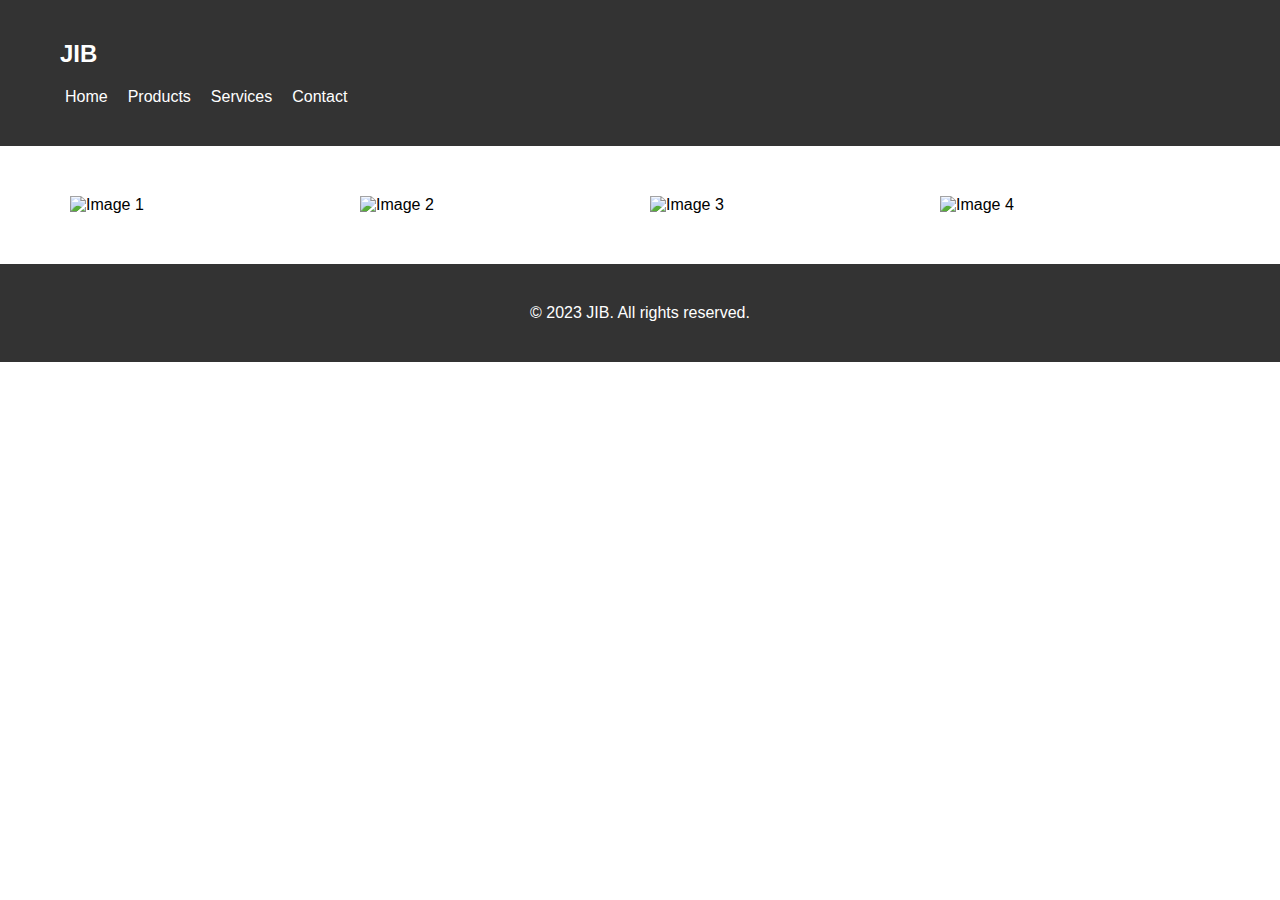
==== index.html @ b40b0b69 "login" ====
<!DOCTYPE html>
<html>
<head>
  <title>JIB - Home</title>
  <style>
    /* Reset some default styles */
    * {
      margin: 0;
      padding: 0;
      box-sizing: border-box;
    }
    
    body {
      font-family: Arial, sans-serif;
    }
    
    .container {
      max-width: 1200px;
      margin: 0 auto;
      padding: 20px;
    }
    
    /* Header */
    header {
      background-color: #333;
      color: #fff;
      padding: 20px;
    }
    
    .logo {
      font-size: 24px;
      font-weight: bold;
    }
    
    /* Navigation */
    nav {
      margin-top: 20px;
    }
    
    nav ul {
      list-style-type: none;
      display: flex;
    }
    
    nav ul li {
      margin-right: 10px;
    }
    
    nav ul li a {
      text-decoration: none;
      color: #fff;
      padding: 5px;
    }
    
    /* Main Content */
    .main-content {
      display: flex;
      flex-wrap: wrap;
      margin-top: 20px;
    }
    
    .main-content .column {
      flex: 1;
      padding: 10px;
    }
    
    .main-content .column img {
      width: 100%;
    }
    
    /* Footer */
    footer {
      background-color: #333;
      color: #fff;
      padding: 20px;
      margin-top: 20px;
      text-align: center;
    }
  </style>
</head>
<body>
  <header>
    <div class="container">
      <h1 class="logo">JIB</h1>
      <nav>
        <ul>
          <li><a href="#">Home</a></li>
          <li><a href="#">Products</a></li>
          <li><a href="#">Services</a></li>
          <li><a href="#">Contact</a></li>
        </ul>
      </nav>
    </div>
  </header>
  
  <div class="container">
    <div class="main-content">
      <div class="column">
        <img src="image1.jpg" alt="Image 1">
      </div>
      <div class="column">
        <img src="image2.jpg" alt="Image 2">
      </div>
      <div class="column">
        <img src="image3.jpg" alt="Image 3">
      </div>
      <div class="column">
        <img src="image4.jpg" alt="Image 4">
      </div>
    </div>
  </div>
  
  <footer>
    <div class="container">
      <p>&copy; 2023 JIB. All rights reserved.</p>
    </div>
  </footer>
</body>
</html>
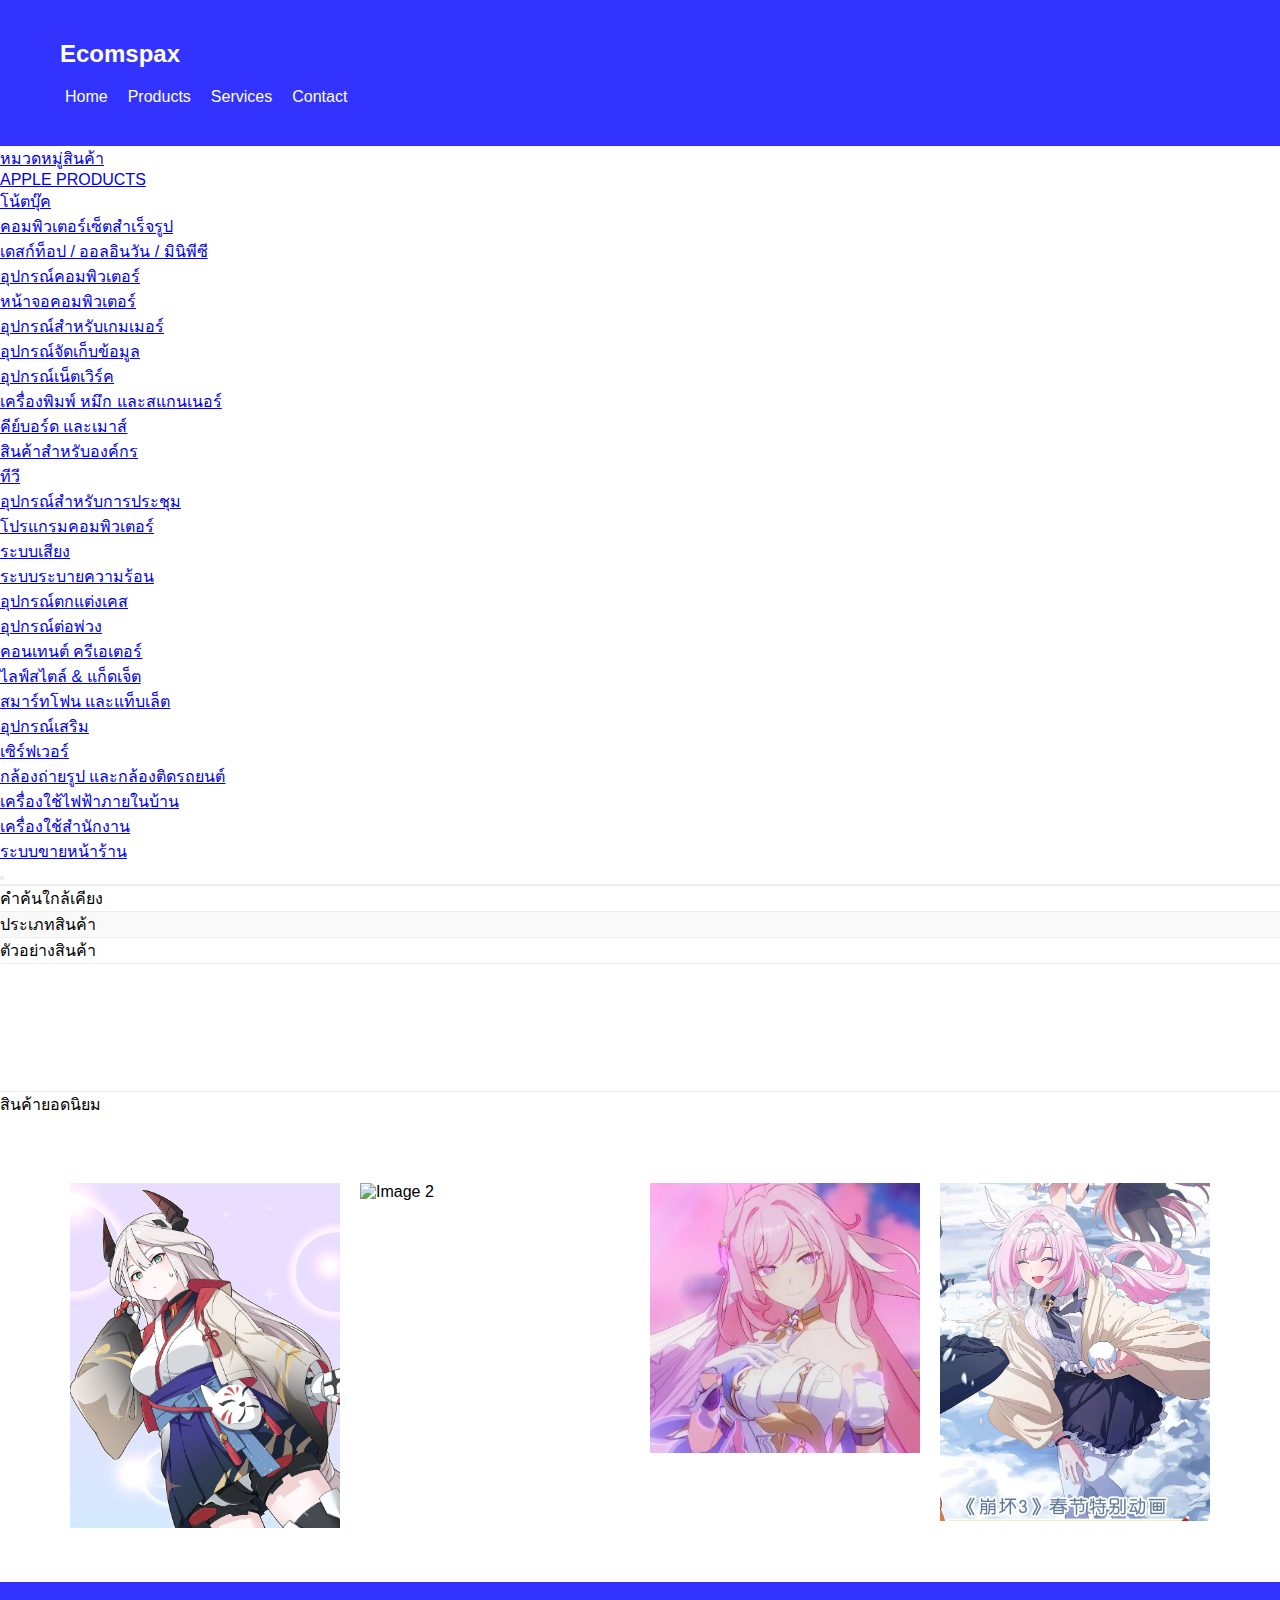
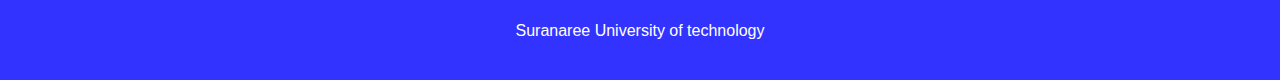
==== commit d67a50da: "edit last" ====
--- a/index.html
+++ b/index.html
@@ -22,7 +22,7 @@
     
     /* Header */
     header {
-      background-color: #333;
+      background-color: #3333ff;
       color: #fff;
       padding: 20px;
     }
@@ -70,7 +70,7 @@
     
     /* Footer */
     footer {
-      background-color: #333;
+      background-color: #3333ff;
       color: #fff;
       padding: 20px;
       margin-top: 20px;
@@ -81,7 +81,7 @@
 <body>
   <header>
     <div class="container">
-      <h1 class="logo">JIB</h1>
+      <h1 class="logo">Ecomspax</h1>
       <nav>
         <ul>
           <li><a href="#">Home</a></li>
@@ -92,6 +92,90 @@
       </nav>
     </div>
   </header>
+
+  <ul class="drop_menu dropdown-menu" id="srh_cate" aria-labelledby="srh_cate">
+    <li class="active list_menu_"><a href="javascript:;" data-source="">หมวดหมู่สินค้า</a></li>
+    <li class=" list_menu_1418"><a href="javascript:;" data-source="1418">APPLE PRODUCTS</a></li>
+    <li class=" list_menu_24"><a href="javascript:;" data-source="24">โน้ตบุ๊ค</a></li>
+    <li class=" list_menu_1400"><a href="javascript:;" data-source="1400">คอมพิวเตอร์เซ็ตสำเร็จรูป</a></li>
+    <li class=" list_menu_1250"><a href="javascript:;" data-source="1250">เดสก์ท็อป / ออลอินวัน / มินิพีซี</a></li>
+    <li class=" list_menu_42"><a href="javascript:;" data-source="42">อุปกรณ์คอมพิวเตอร์</a></li>
+    <li class=" list_menu_58"><a href="javascript:;" data-source="58">หน้าจอคอมพิวเตอร์</a></li>
+    <li class=" list_menu_61"><a href="javascript:;" data-source="61">อุปกรณ์สำหรับเกมเมอร์</a></li>
+    <li class=" list_menu_60"><a href="javascript:;" data-source="60">อุปกรณ์จัดเก็บข้อมูล</a></li>
+    <li class=" list_menu_63"><a href="javascript:;" data-source="63">อุปกรณ์เน็ตเวิร์ค</a></li>
+    <li class=" list_menu_59"><a href="javascript:;" data-source="59">เครื่องพิมพ์ หมึก และสแกนเนอร์</a></li>
+    <li class=" list_menu_1419"><a href="javascript:;" data-source="1419"> คีย์บอร์ด และเมาส์ </a></li>
+    <li class=" list_menu_1377"><a href="javascript:;" data-source="1377">สินค้าสำหรับองค์กร</a></li>
+    <li class=" list_menu_1416"><a href="javascript:;" data-source="1416">ทีวี</a></li>
+    <li class=" list_menu_1423"><a href="javascript:;" data-source="1423">อุปกรณ์สำหรับการประชุม</a></li>
+    <li class=" list_menu_62"><a href="javascript:;" data-source="62">โปรแกรมคอมพิวเตอร์</a></li>
+    <li class=" list_menu_1420"><a href="javascript:;" data-source="1420">ระบบเสียง</a></li>
+    <li class=" list_menu_1393"><a href="javascript:;" data-source="1393">ระบบระบายความร้อน</a></li>
+    <li class=" list_menu_1225"><a href="javascript:;" data-source="1225">อุปกรณ์ตกแต่งเคส</a></li>
+    <li class=" list_menu_1253"><a href="javascript:;" data-source="1253">อุปกรณ์ต่อพ่วง</a></li>
+    <li class=" list_menu_1392"><a href="javascript:;" data-source="1392">คอนเทนต์ ครีเอเตอร์</a></li>
+    <li class=" list_menu_64"><a href="javascript:;" data-source="64">ไลฟ์สไตล์ & แก็ดเจ็ต</a></li>
+    <li class=" list_menu_1"><a href="javascript:;" data-source="1">สมาร์ทโฟน และแท็บเล็ต</a></li>
+    <li class=" list_menu_65"><a href="javascript:;" data-source="65">อุปกรณ์เสริม</a></li>
+    <li class=" list_menu_1256"><a href="javascript:;" data-source="1256">เซิร์ฟเวอร์</a></li>
+    <li class=" list_menu_1252"><a href="javascript:;" data-source="1252">กล้องถ่ายรูป และกล้องติดรถยนต์</a></li>
+    <li class=" list_menu_1379"><a href="javascript:;" data-source="1379">เครื่องใช้ไฟฟ้าภายในบ้าน</a></li>
+    <li class=" list_menu_1406"><a href="javascript:;" data-source="1406">เครื่องใช้สำนักงาน</a></li>
+    <li class=" list_menu_1413"><a href="javascript:;" data-source="1413">ระบบขายหน้าร้าน</a></li>
+     </ul>
+
+     <button class="btn btn-default" type="button" id="serch_btn"><span class="glyphicon glyphicon-search"></span></button>
+</div>
+</div>
+</form>
+<div class="box_search_show">
+<div class="col-md-12" style=" margin: 2px 0;">
+<div class="row">
+<div class="col-md-12 col-sm-12 col-xs-12 pad-0-10 box_type_brand" style=" border-bottom: 1px solid #eee;">
+</div>
+<div class="col-md-5 col-sm-5 col-xs-6 box_type_search">
+<div class="col-md-12 pad-5 key_word_sug">
+</div>
+<div class="bot_search">
+<div class="col-md-12 pad-5-0" style=" border-top: 1px solid #eee; ">
+<label>คำค้นใกล้เคียง</label>
+</div>
+</div>
+</div>
+<div class="col-md-3 col-sm-3 col-xs-6 box_type_search" style=" background-color: #f9f9f9; border-right: none;">
+<div class="col-md-12 pad-5 cate_sug" style="padding:0;"></div>
+<div class="bot_search" style="background-color: #f9f9f9;">
+<div class="col-md-12 pad-5-0" style=" border-top: 1px solid #eee; ">
+<label>ประเภทสินค้า</label>
+</div>
+</div>
+</div>
+<div class="col-md-4 col-sm-4 col-xs-12 box_type_search hidden-xs" style="border-right: none;">
+<div class="col-md-12 pad-5 reg_sug"></div>
+ <div class="bot_search">
+<div class="col-md-12 pad-5-0" style=" border-top: 1px solid #eee; ">
+<label>ตัวอย่างสินค้า</label>
+</div>
+</div>
+</div>
+<div class="col-md-12 col-sm-12 col-xs-12 box_type_search pad-0 hidden-xs" style=" border-top: 1px solid #eee; height: 168px;">
+<div class="col-md-12 pad-5 popular_sug" style="height: 127px; overflow-y:scroll;overflow-x:hidden"></div>
+<div class="bot_search" style=" z-index: 5;">
+<div class="col-md-12 pad-5-0" style=" border-top: 1px solid #eee; ">
+<label>สินค้ายอดนิยม</label>
+</div>
+</div>
+</div>
+</div>
+</div>
+</div>
+</div>
+</div>
+</div>
+</div>
+</div>
+</div>
   
   <div class="container">
     <div class="main-content">
@@ -112,7 +196,7 @@
   
   <footer>
     <div class="container">
-      <p>&copy; 2023 JIB. All rights reserved.</p>
+      <p>Suranaree University of technology</p>
     </div>
   </footer>
 </body>
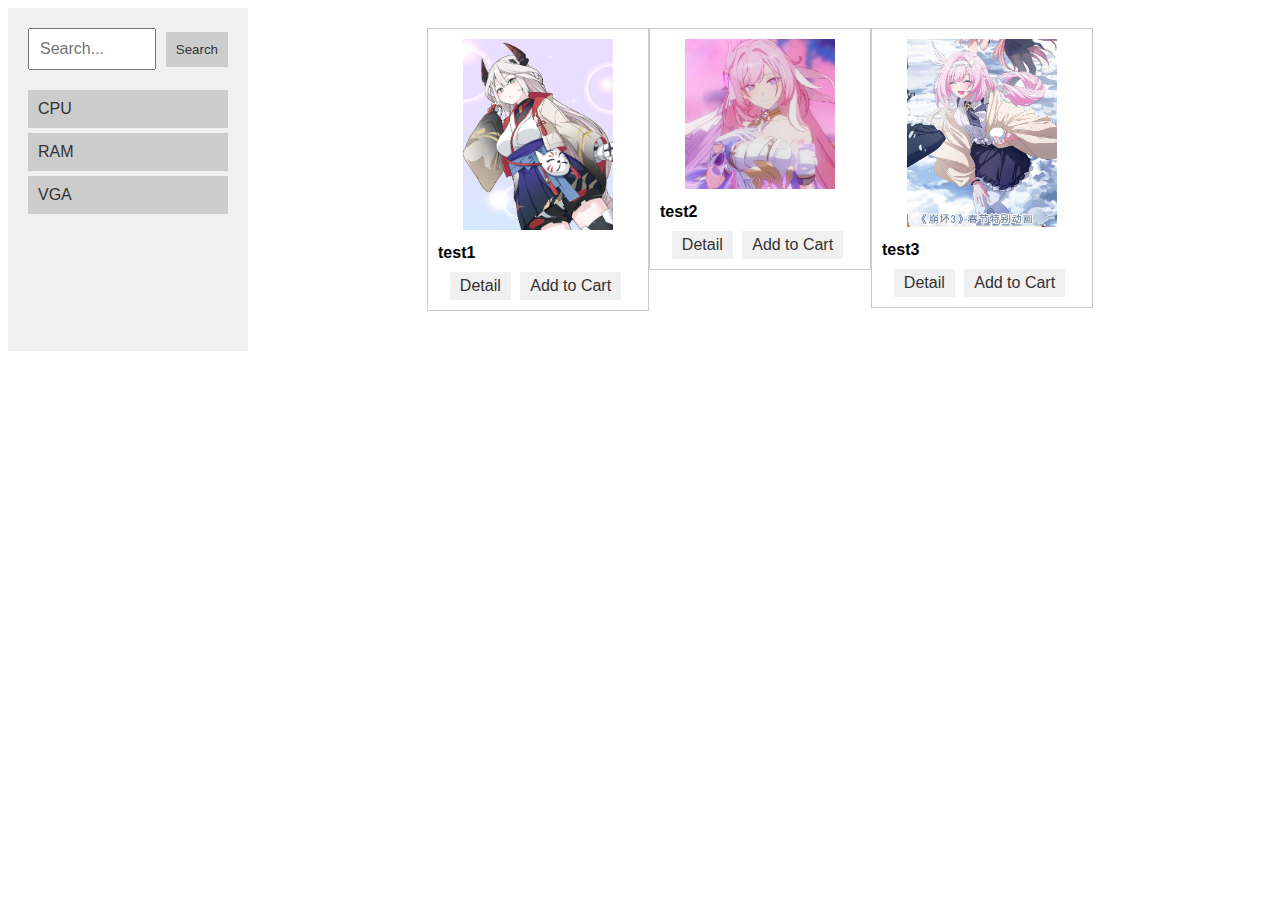
==== commit bd49fd6d: "edit3" ====
--- a/index.html
+++ b/index.html
@@ -1,203 +1,148 @@
 <!DOCTYPE html>
 <html>
 <head>
-  <title>JIB - Home</title>
+  <title>Product Page</title>
   <style>
-    /* Reset some default styles */
-    * {
-      margin: 0;
-      padding: 0;
-      box-sizing: border-box;
-    }
-    
     body {
       font-family: Arial, sans-serif;
+      display: flex;
     }
-    
-    .container {
-      max-width: 1200px;
-      margin: 0 auto;
+
+    .sidebar {
+      width: 200px;
+      background-color: #f0f0f0;
       padding: 20px;
     }
-    
-    /* Header */
-    header {
-      background-color: #3333ff;
-      color: #fff;
+
+    .product-container {
+      flex-grow: 1;
+      display: flex;
+      flex-wrap: wrap;
+      justify-content: center;
+      align-items: flex-start;
       padding: 20px;
     }
-    
-    .logo {
-      font-size: 24px;
+
+    .search-container {
+      margin-bottom: 20px;
+      display: flex; /* เพิ่มส่วนนี้เพื่อให้ปุ่มค้นหาแสดงในแนวนอน */
+      align-items: center; /* เพิ่มส่วนนี้เพื่อให้ปุ่มค้นหาแสดงในแนวกึ่งกลางตามความสูงของกล่องข้อความ */
+    }
+
+    .search-input {
+      padding: 10px;
+      width: 100%;
+      font-size: 16px;
+    }
+
+    .search-button {
+      padding: 10px;
+      background-color: #ccc;
+      color: #333;
+      border: none;
+      cursor: pointer;
+      margin-left: 10px;
+    }
+
+    .category-buttons {
+      display: flex;
+      flex-direction: column;
+    }
+
+    .category-buttons a {
+      display: block;
+      padding: 10px;
+      background-color: #ccc;
+      color: #333;
+      text-decoration: none;
+      margin-bottom: 5px;
+    }
+
+    .product-card {
+      width: 200px;
+      border: 1px solid #ccc;
+      padding: 10px;
+      margin-bottom: 20px;
+    }
+
+    .product-image {
+      text-align: center;
+    }
+
+    .product-image img {
+      width: 150px;
+      height: auto;
+    }
+
+    .product-name {
+      font-size: 16px;
       font-weight: bold;
+      margin-top: 10px;
     }
-    
-    /* Navigation */
-    nav {
-      margin-top: 20px;
+
+    .product-buttons {
+      margin-top: 10px;
+      text-align: center;
     }
-    
-    nav ul {
-      list-style-type: none;
-      display: flex;
-    }
-    
-    nav ul li {
-      margin-right: 10px;
-    }
-    
-    nav ul li a {
+
+    .product-buttons a {
+      display: inline-block;
+      padding: 5px 10px;
+      background-color: #f0f0f0;
+      color: #333;
       text-decoration: none;
-      color: #fff;
-      padding: 5px;
-    }
-    
-    /* Main Content */
-    .main-content {
-      display: flex;
-      flex-wrap: wrap;
-      margin-top: 20px;
-    }
-    
-    .main-content .column {
-      flex: 1;
-      padding: 10px;
-    }
-    
-    .main-content .column img {
-      width: 100%;
-    }
-    
-    /* Footer */
-    footer {
-      background-color: #3333ff;
-      color: #fff;
-      padding: 20px;
-      margin-top: 20px;
-      text-align: center;
+      margin-right: 5px;
     }
   </style>
 </head>
 <body>
-  <header>
-    <div class="container">
-      <h1 class="logo">Ecomspax</h1>
-      <nav>
-        <ul>
-          <li><a href="#">Home</a></li>
-          <li><a href="#">Products</a></li>
-          <li><a href="#">Services</a></li>
-          <li><a href="#">Contact</a></li>
-        </ul>
-      </nav>
+  <div class="sidebar">
+    <div class="search-container">
+      <input type="text" class="search-input" placeholder="Search...">
+      <button class="search-button">Search</button>
     </div>
-  </header>
+    <div class="category-buttons">
+      <a href="#">CPU</a>
+      <a href="#">RAM</a>
+      <a href="#">VGA</a>
+    </div>
+  </div>
 
-  <ul class="drop_menu dropdown-menu" id="srh_cate" aria-labelledby="srh_cate">
-    <li class="active list_menu_"><a href="javascript:;" data-source="">หมวดหมู่สินค้า</a></li>
-    <li class=" list_menu_1418"><a href="javascript:;" data-source="1418">APPLE PRODUCTS</a></li>
-    <li class=" list_menu_24"><a href="javascript:;" data-source="24">โน้ตบุ๊ค</a></li>
-    <li class=" list_menu_1400"><a href="javascript:;" data-source="1400">คอมพิวเตอร์เซ็ตสำเร็จรูป</a></li>
-    <li class=" list_menu_1250"><a href="javascript:;" data-source="1250">เดสก์ท็อป / ออลอินวัน / มินิพีซี</a></li>
-    <li class=" list_menu_42"><a href="javascript:;" data-source="42">อุปกรณ์คอมพิวเตอร์</a></li>
-    <li class=" list_menu_58"><a href="javascript:;" data-source="58">หน้าจอคอมพิวเตอร์</a></li>
-    <li class=" list_menu_61"><a href="javascript:;" data-source="61">อุปกรณ์สำหรับเกมเมอร์</a></li>
-    <li class=" list_menu_60"><a href="javascript:;" data-source="60">อุปกรณ์จัดเก็บข้อมูล</a></li>
-    <li class=" list_menu_63"><a href="javascript:;" data-source="63">อุปกรณ์เน็ตเวิร์ค</a></li>
-    <li class=" list_menu_59"><a href="javascript:;" data-source="59">เครื่องพิมพ์ หมึก และสแกนเนอร์</a></li>
-    <li class=" list_menu_1419"><a href="javascript:;" data-source="1419"> คีย์บอร์ด และเมาส์ </a></li>
-    <li class=" list_menu_1377"><a href="javascript:;" data-source="1377">สินค้าสำหรับองค์กร</a></li>
-    <li class=" list_menu_1416"><a href="javascript:;" data-source="1416">ทีวี</a></li>
-    <li class=" list_menu_1423"><a href="javascript:;" data-source="1423">อุปกรณ์สำหรับการประชุม</a></li>
-    <li class=" list_menu_62"><a href="javascript:;" data-source="62">โปรแกรมคอมพิวเตอร์</a></li>
-    <li class=" list_menu_1420"><a href="javascript:;" data-source="1420">ระบบเสียง</a></li>
-    <li class=" list_menu_1393"><a href="javascript:;" data-source="1393">ระบบระบายความร้อน</a></li>
-    <li class=" list_menu_1225"><a href="javascript:;" data-source="1225">อุปกรณ์ตกแต่งเคส</a></li>
-    <li class=" list_menu_1253"><a href="javascript:;" data-source="1253">อุปกรณ์ต่อพ่วง</a></li>
-    <li class=" list_menu_1392"><a href="javascript:;" data-source="1392">คอนเทนต์ ครีเอเตอร์</a></li>
-    <li class=" list_menu_64"><a href="javascript:;" data-source="64">ไลฟ์สไตล์ & แก็ดเจ็ต</a></li>
-    <li class=" list_menu_1"><a href="javascript:;" data-source="1">สมาร์ทโฟน และแท็บเล็ต</a></li>
-    <li class=" list_menu_65"><a href="javascript:;" data-source="65">อุปกรณ์เสริม</a></li>
-    <li class=" list_menu_1256"><a href="javascript:;" data-source="1256">เซิร์ฟเวอร์</a></li>
-    <li class=" list_menu_1252"><a href="javascript:;" data-source="1252">กล้องถ่ายรูป และกล้องติดรถยนต์</a></li>
-    <li class=" list_menu_1379"><a href="javascript:;" data-source="1379">เครื่องใช้ไฟฟ้าภายในบ้าน</a></li>
-    <li class=" list_menu_1406"><a href="javascript:;" data-source="1406">เครื่องใช้สำนักงาน</a></li>
-    <li class=" list_menu_1413"><a href="javascript:;" data-source="1413">ระบบขายหน้าร้าน</a></li>
-     </ul>
-
-     <button class="btn btn-default" type="button" id="serch_btn"><span class="glyphicon glyphicon-search"></span></button>
-</div>
-</div>
-</form>
-<div class="box_search_show">
-<div class="col-md-12" style=" margin: 2px 0;">
-<div class="row">
-<div class="col-md-12 col-sm-12 col-xs-12 pad-0-10 box_type_brand" style=" border-bottom: 1px solid #eee;">
-</div>
-<div class="col-md-5 col-sm-5 col-xs-6 box_type_search">
-<div class="col-md-12 pad-5 key_word_sug">
-</div>
-<div class="bot_search">
-<div class="col-md-12 pad-5-0" style=" border-top: 1px solid #eee; ">
-<label>คำค้นใกล้เคียง</label>
-</div>
-</div>
-</div>
-<div class="col-md-3 col-sm-3 col-xs-6 box_type_search" style=" background-color: #f9f9f9; border-right: none;">
-<div class="col-md-12 pad-5 cate_sug" style="padding:0;"></div>
-<div class="bot_search" style="background-color: #f9f9f9;">
-<div class="col-md-12 pad-5-0" style=" border-top: 1px solid #eee; ">
-<label>ประเภทสินค้า</label>
-</div>
-</div>
-</div>
-<div class="col-md-4 col-sm-4 col-xs-12 box_type_search hidden-xs" style="border-right: none;">
-<div class="col-md-12 pad-5 reg_sug"></div>
- <div class="bot_search">
-<div class="col-md-12 pad-5-0" style=" border-top: 1px solid #eee; ">
-<label>ตัวอย่างสินค้า</label>
-</div>
-</div>
-</div>
-<div class="col-md-12 col-sm-12 col-xs-12 box_type_search pad-0 hidden-xs" style=" border-top: 1px solid #eee; height: 168px;">
-<div class="col-md-12 pad-5 popular_sug" style="height: 127px; overflow-y:scroll;overflow-x:hidden"></div>
-<div class="bot_search" style=" z-index: 5;">
-<div class="col-md-12 pad-5-0" style=" border-top: 1px solid #eee; ">
-<label>สินค้ายอดนิยม</label>
-</div>
-</div>
-</div>
-</div>
-</div>
-</div>
-</div>
-</div>
-</div>
-</div>
-</div>
-</div>
-  
-  <div class="container">
-    <div class="main-content">
-      <div class="column">
-        <img src="image1.jpg" alt="Image 1">
+  <div class="product-container">
+    <div class="product-card">
+      <div class="product-image">
+        <img src="image1.jpg" alt="Product Image">
       </div>
-      <div class="column">
-        <img src="image2.jpg" alt="Image 2">
-      </div>
-      <div class="column">
-        <img src="image3.jpg" alt="Image 3">
-      </div>
-      <div class="column">
-        <img src="image4.jpg" alt="Image 4">
+      <div class="product-name">test1</div>
+      <div class="product-buttons">
+        <a href="#">Detail</a>
+        <a href="#">Add to Cart</a>
       </div>
     </div>
+
+    <div class="product-card">
+      <div class="product-image">
+        <img src="image3.jpg" alt="Product Image">
+      </div>
+      <div class="product-name">test2</div>
+      <div class="product-buttons">
+        <a href="#">Detail</a>
+        <a href="#">Add to Cart</a>
+      </div>
+    </div>
+
+    <div class="product-card">
+      <div class="product-image">
+        <img src="image4.jpg" alt="Product Image">
+      </div>
+      <div class="product-name">test3</div>
+      <div class="product-buttons">
+        <a href="#">Detail</a>
+        <a href="#">Add to Cart</a>
+      </div>
+    </div>
+
+    <!-- เพิ่มสินค้าอื่นๆลงในตารางตามที่คุณต้องการ -->
   </div>
-  
-  <footer>
-    <div class="container">
-      <p>Suranaree University of technology</p>
-    </div>
-  </footer>
 </body>
 </html>
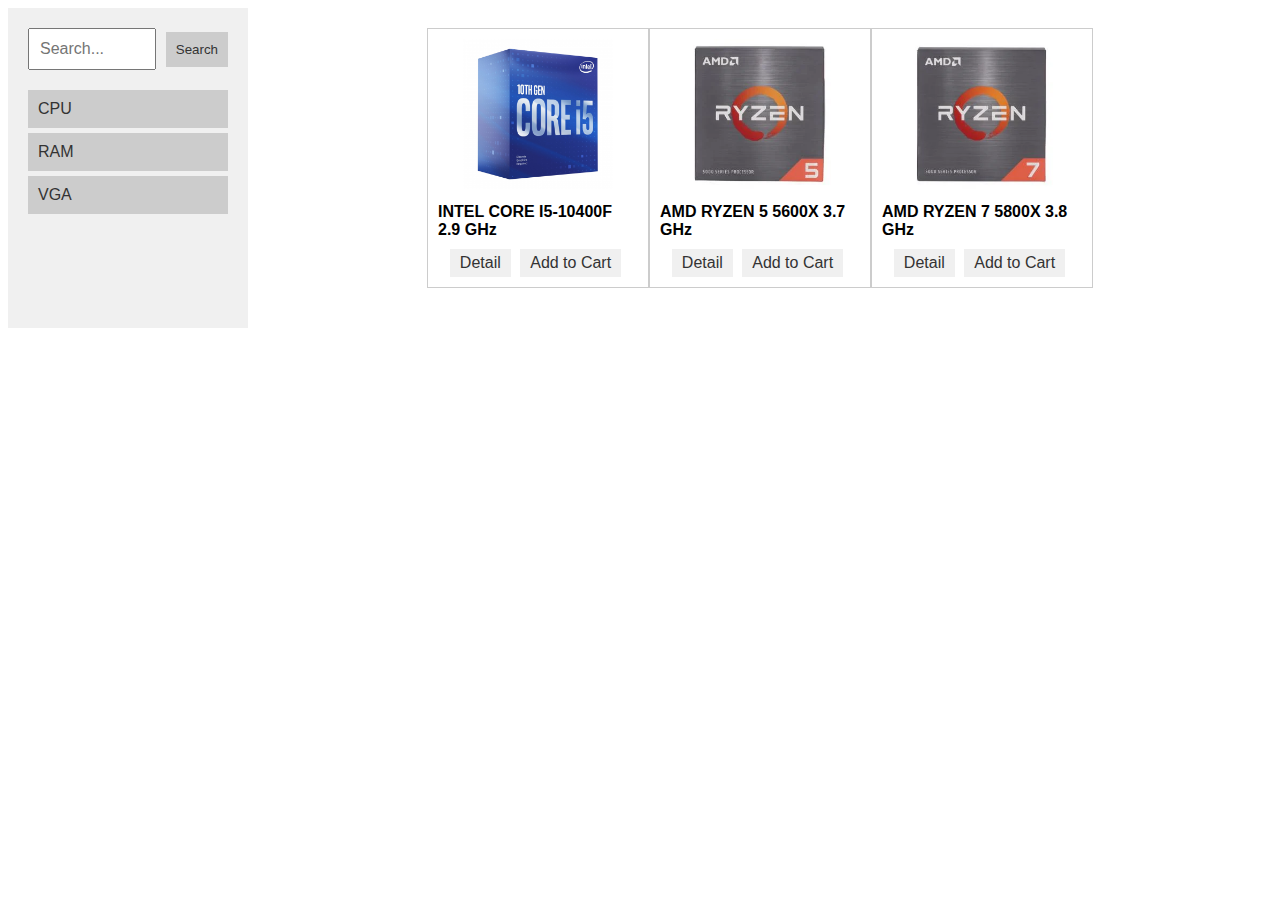
==== commit 5755aa7a: "final" ====
--- a/index.html
+++ b/index.html
@@ -94,6 +94,19 @@
       margin-right: 5px;
     }
   </style>
+  <script>
+    window.addEventListener('DOMContentLoaded', (event) => {
+      const addToCartButtons = document.querySelectorAll('.product-card .product-buttons a:nth-child(2)');
+      addToCartButtons.forEach((button) => {
+        button.addEventListener('click', (event) => {
+          event.preventDefault();
+          const productName = button.parentElement.previousElementSibling.textContent;
+          console.log('Product added to cart:', productName);
+          // เพิ่มโค้ดเพื่อจัดเก็บข้อมูลสินค้าต่อไปที่คุณต้องการ
+        });
+      });
+    });
+  </script>
 </head>
 <body>
   <div class="sidebar">
@@ -113,9 +126,20 @@
       <div class="product-image">
         <img src="image1.jpg" alt="Product Image">
       </div>
-      <div class="product-name">test1</div>
+      <div class="product-name">INTEL CORE I5-10400F 2.9 GHz</div>
       <div class="product-buttons">
-        <a href="#">Detail</a>
+        <a href="detail.html">Detail</a>
+        <a href="#">Add to Cart</a>
+      </div>
+    </div>
+
+    <div class="product-card">
+      <div class="product-image">
+        <img src="image2.jpg" alt="Product Image">
+      </div>
+      <div class="product-name">AMD RYZEN 5 5600X 3.7 GHz</div>
+      <div class="product-buttons">
+        <a href="detail.html">Detail</a>
         <a href="#">Add to Cart</a>
       </div>
     </div>
@@ -124,20 +148,9 @@
       <div class="product-image">
         <img src="image3.jpg" alt="Product Image">
       </div>
-      <div class="product-name">test2</div>
+      <div class="product-name">AMD RYZEN 7 5800X 3.8 GHz</div>
       <div class="product-buttons">
-        <a href="#">Detail</a>
-        <a href="#">Add to Cart</a>
-      </div>
-    </div>
-
-    <div class="product-card">
-      <div class="product-image">
-        <img src="image4.jpg" alt="Product Image">
-      </div>
-      <div class="product-name">test3</div>
-      <div class="product-buttons">
-        <a href="#">Detail</a>
+        <a href="detail.html">Detail</a>
         <a href="#">Add to Cart</a>
       </div>
     </div>
